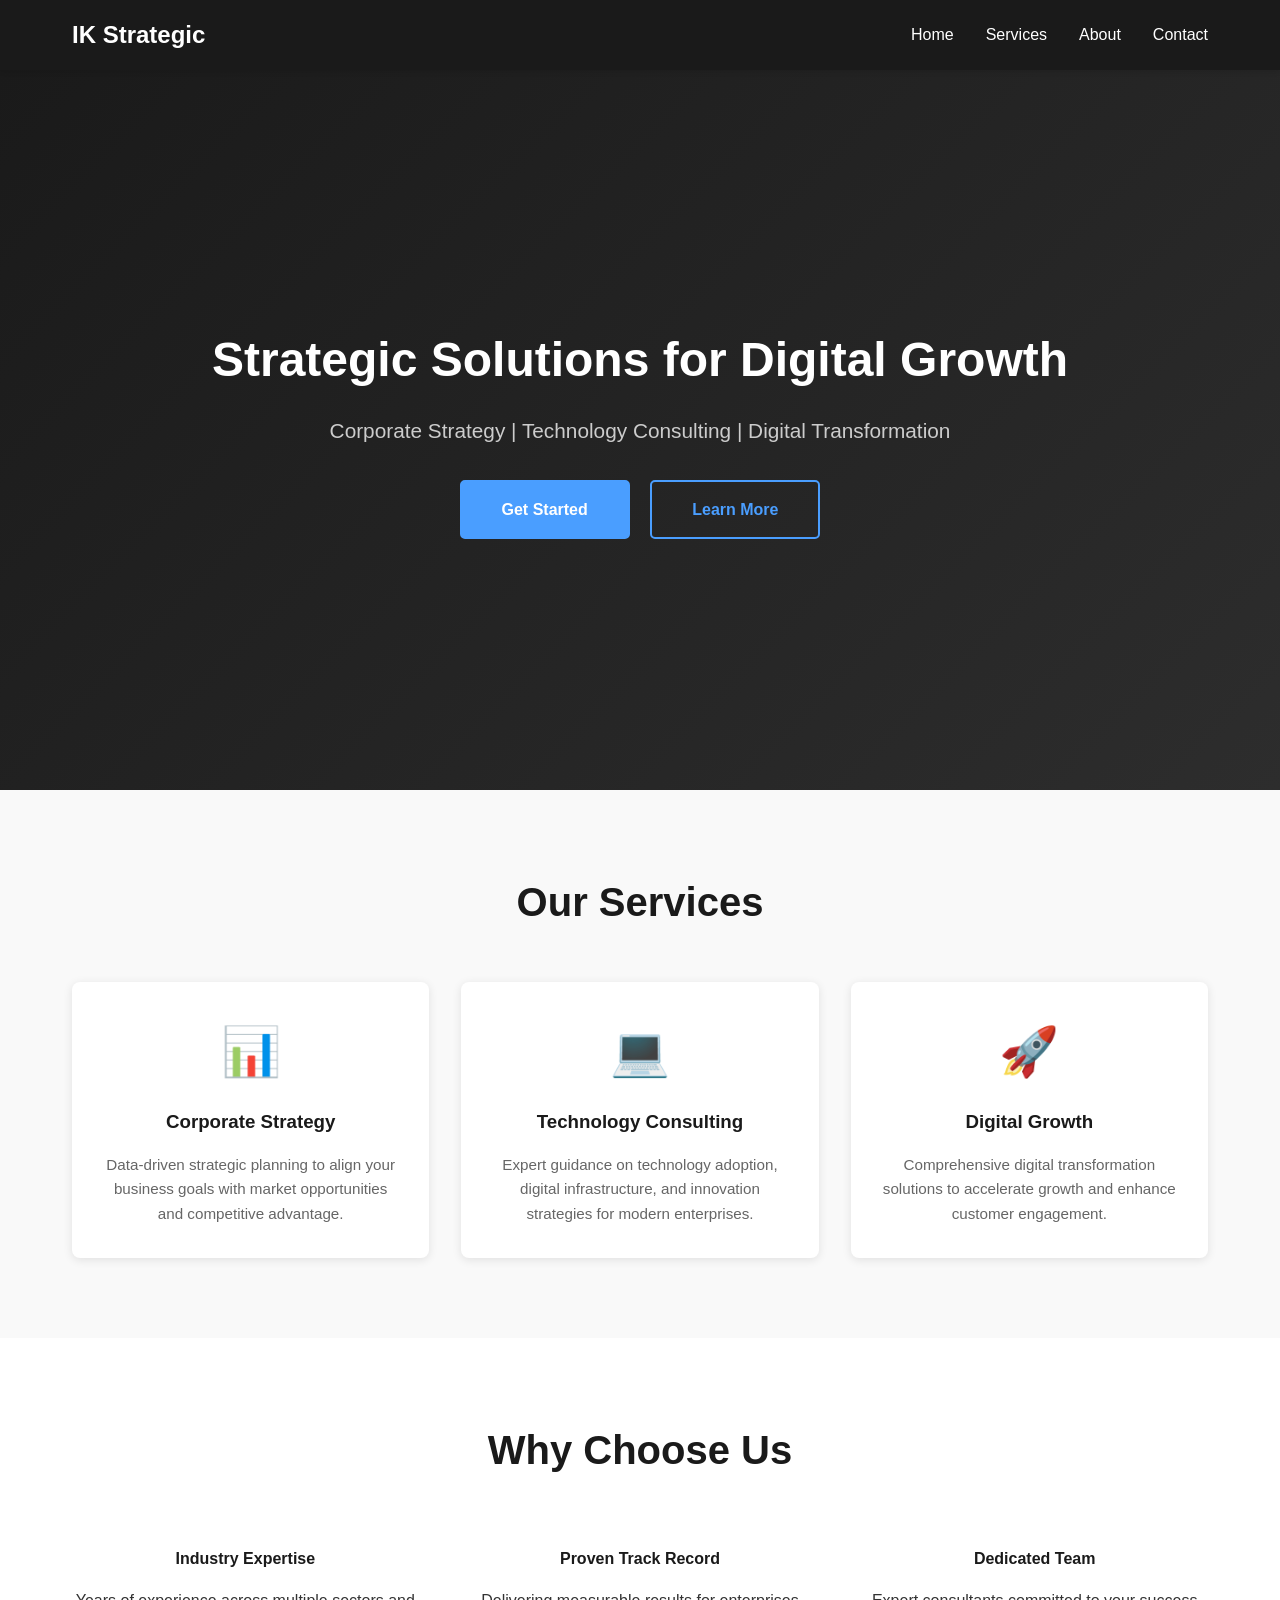
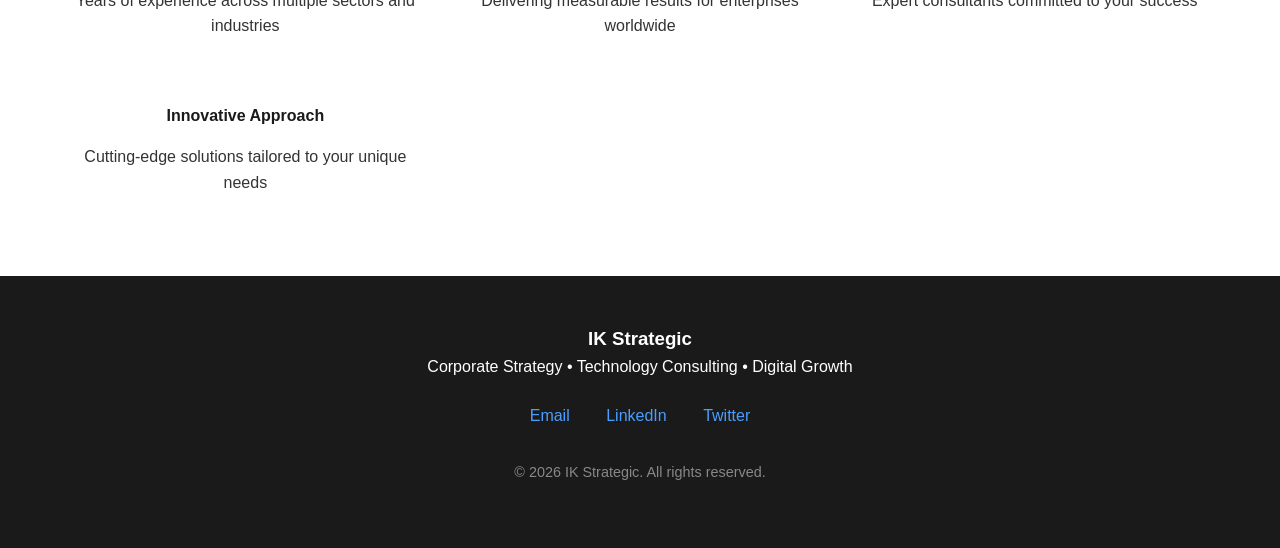
==== index.html @ a68d844c "Initial landing page" ====
<!DOCTYPE html>
<html lang="en">
<head>
    <meta charset="UTF-8">
    <meta name="viewport" content="width=device-width, initial-scale=1.0">
    <meta name="description" content="IK Strategic - Corporate Strategy, Technology Consulting & Digital Growth Solutions">
    <meta name="keywords" content="strategy, consulting, digital transformation, technology">
    <title>IK Strategic - Corporate Strategy & Consulting</title>
    <style>
        * {
            margin: 0;
            padding: 0;
            box-sizing: border-box;
        }
        
        body {
            font-family: 'Segoe UI', Tahoma, Geneva, Verdana, sans-serif;
            line-height: 1.6;
            color: #333;
        }
        
        /* Navigation */
        nav {
            background: #1a1a1a;
            padding: 1rem 2rem;
            position: sticky;
            top: 0;
            z-index: 100;
            box-shadow: 0 2px 5px rgba(0,0,0,0.1);
        }
        
        nav .container {
            max-width: 1200px;
            margin: 0 auto;
            display: flex;
            justify-content: space-between;
            align-items: center;
        }
        
        .logo {
            font-size: 1.5rem;
            font-weight: bold;
            color: #fff;
        }
        
        nav ul {
            list-style: none;
            display: flex;
            gap: 2rem;
        }
        
        nav a {
            color: #fff;
            text-decoration: none;
            transition: color 0.3s;
        }
        
        nav a:hover {
            color: #4a9eff;
        }
        
        /* Container */
        .container {
            max-width: 1200px;
            margin: 0 auto;
            padding: 0 2rem;
        }
        
        /* Hero Section */
        .hero {
            background: linear-gradient(135deg, #1a1a1a 0%, #2d2d2d 100%);
            color: #fff;
            padding: 100px 2rem;
            text-align: center;
            min-height: 80vh;
            display: flex;
            align-items: center;
            justify-content: center;
        }
        
        .hero .container {
            width: 100%;
        }
        
        .hero h1 {
            font-size: 3rem;
            margin-bottom: 1rem;
            animation: slideDown 0.8s ease-out;
        }
        
        .hero p {
            font-size: 1.3rem;
            margin-bottom: 2rem;
            color: #ccc;
        }
        
        .cta-button {
            display: inline-block;
            background: #4a9eff;
            color: white;
            padding: 15px 40px;
            text-decoration: none;
            border-radius: 5px;
            font-weight: bold;
            transition: all 0.3s;
            border: 2px solid #4a9eff;
        }
        
        .cta-button:hover {
            background: transparent;
            color: #4a9eff;
        }
        
        .cta-button.secondary {
            background: transparent;
            color: #4a9eff;
            margin-left: 1rem;
        }
        
        .cta-button.secondary:hover {
            background: #4a9eff;
            color: white;
        }
        
        /* Services Section */
        .services {
            padding: 80px 2rem;
            background: #f9f9f9;
        }
        
        .section-title {
            text-align: center;
            font-size: 2.5rem;
            margin-bottom: 3rem;
            color: #1a1a1a;
        }
        
        .services-grid {
            display: grid;
            grid-template-columns: repeat(auto-fit, minmax(300px, 1fr));
            gap: 2rem;
        }
        
        .service-card {
            background: white;
            padding: 2rem;
            border-radius: 8px;
            text-align: center;
            transition: all 0.3s;
            box-shadow: 0 2px 10px rgba(0,0,0,0.1);
        }
        
        .service-card:hover {
            transform: translateY(-5px);
            box-shadow: 0 5px 20px rgba(0,0,0,0.15);
        }
        
        .service-icon {
            font-size: 3rem;
            margin-bottom: 1rem;
        }
        
        .service-card h3 {
            margin-bottom: 1rem;
            color: #1a1a1a;
        }
        
        .service-card p {
            color: #666;
            font-size: 0.95rem;
        }
        
        /* Features Section */
        .features {
            padding: 80px 2rem;
        }
        
        .features-grid {
            display: grid;
            grid-template-columns: repeat(auto-fit, minmax(250px, 1fr));
            gap: 3rem;
        }
        
        .feature {
            text-align: center;
        }
        
        .feature h4 {
            margin: 1rem 0;
            color: #1a1a1a;
        }
        
        /* Footer */
        footer {
            background: #1a1a1a;
            color: #fff;
            padding: 3rem 2rem;
            text-align: center;
        }
        
        footer p {
            margin-bottom: 1rem;
        }
        
        .social-links {
            margin: 1.5rem 0;
        }
        
        .social-links a {
            color: #4a9eff;
            text-decoration: none;
            margin: 0 1rem;
            transition: color 0.3s;
        }
        
        .social-links a:hover {
            color: #fff;
        }
        
        /* Animations */
        @keyframes slideDown {
            from {
                opacity: 0;
                transform: translateY(-30px);
            }
            to {
                opacity: 1;
                transform: translateY(0);
            }
        }
        
        /* Responsive */
        @media (max-width: 768px) {
            nav ul {
                gap: 1rem;
                font-size: 0.9rem;
            }
            
            .hero h1 {
                font-size: 2rem;
            }
            
            .hero p {
                font-size: 1rem;
            }
            
            .cta-button {
                display: block;
                margin-bottom: 1rem;
            }
            
            .cta-button.secondary {
                margin-left: 0;
            }
            
            .section-title {
                font-size: 2rem;
            }
        }
    </style>
</head>
<body>
    <!-- Navigation -->
    <nav>
        <div class="container">
            <div class="logo">IK Strategic</div>
            <ul>
                <li><a href="#home">Home</a></li>
                <li><a href="#services">Services</a></li>
                <li><a href="#about">About</a></li>
                <li><a href="#contact">Contact</a></li>
            </ul>
        </div>
    </nav>
    
    <!-- Hero Section -->
    <section class="hero" id="home">
        <div class="container">
            <h1>Strategic Solutions for Digital Growth</h1>
            <p>Corporate Strategy | Technology Consulting | Digital Transformation</p>
            <a href="mailto:info@ikstrategic.com" class="cta-button">Get Started</a>
            <a href="#services" class="cta-button secondary">Learn More</a>
        </div>
    </section>
    
    <!-- Services Section -->
    <section class="services" id="services">
        <div class="container">
            <h2 class="section-title">Our Services</h2>
            <div class="services-grid">
                <div class="service-card">
                    <div class="service-icon">📊</div>
                    <h3>Corporate Strategy</h3>
                    <p>Data-driven strategic planning to align your business goals with market opportunities and competitive advantage.</p>
                </div>
                <div class="service-card">
                    <div class="service-icon">💻</div>
                    <h3>Technology Consulting</h3>
                    <p>Expert guidance on technology adoption, digital infrastructure, and innovation strategies for modern enterprises.</p>
                </div>
                <div class="service-card">
                    <div class="service-icon">🚀</div>
                    <h3>Digital Growth</h3>
                    <p>Comprehensive digital transformation solutions to accelerate growth and enhance customer engagement.</p>
                </div>
            </div>
        </div>
    </section>
    
    <!-- Features Section -->
    <section class="features" id="about">
        <div class="container">
            <h2 class="section-title">Why Choose Us</h2>
            <div class="features-grid">
                <div class="feature">
                    <h4>Industry Expertise</h4>
                    <p>Years of experience across multiple sectors and industries</p>
                </div>
                <div class="feature">
                    <h4>Proven Track Record</h4>
                    <p>Delivering measurable results for enterprises worldwide</p>
                </div>
                <div class="feature">
                    <h4>Dedicated Team</h4>
                    <p>Expert consultants committed to your success</p>
                </div>
                <div class="feature">
                    <h4>Innovative Approach</h4>
                    <p>Cutting-edge solutions tailored to your unique needs</p>
                </div>
            </div>
        </div>
    </section>
    
    <!-- Footer -->
    <footer id="contact">
        <div class="container">
            <h3>IK Strategic</h3>
            <p>Corporate Strategy • Technology Consulting • Digital Growth</p>
            <div class="social-links">
                <a href="mailto:info@ikstrategic.com">Email</a>
                <a href="https://linkedin.com" target="_blank">LinkedIn</a>
                <a href="https://twitter.com" target="_blank">Twitter</a>
            </div>
            <p style="margin-top: 2rem; font-size: 0.9rem; color: #888;">
                &copy; 2026 IK Strategic. All rights reserved.
            </p>
        </div>
    </footer>
</body>
</html>
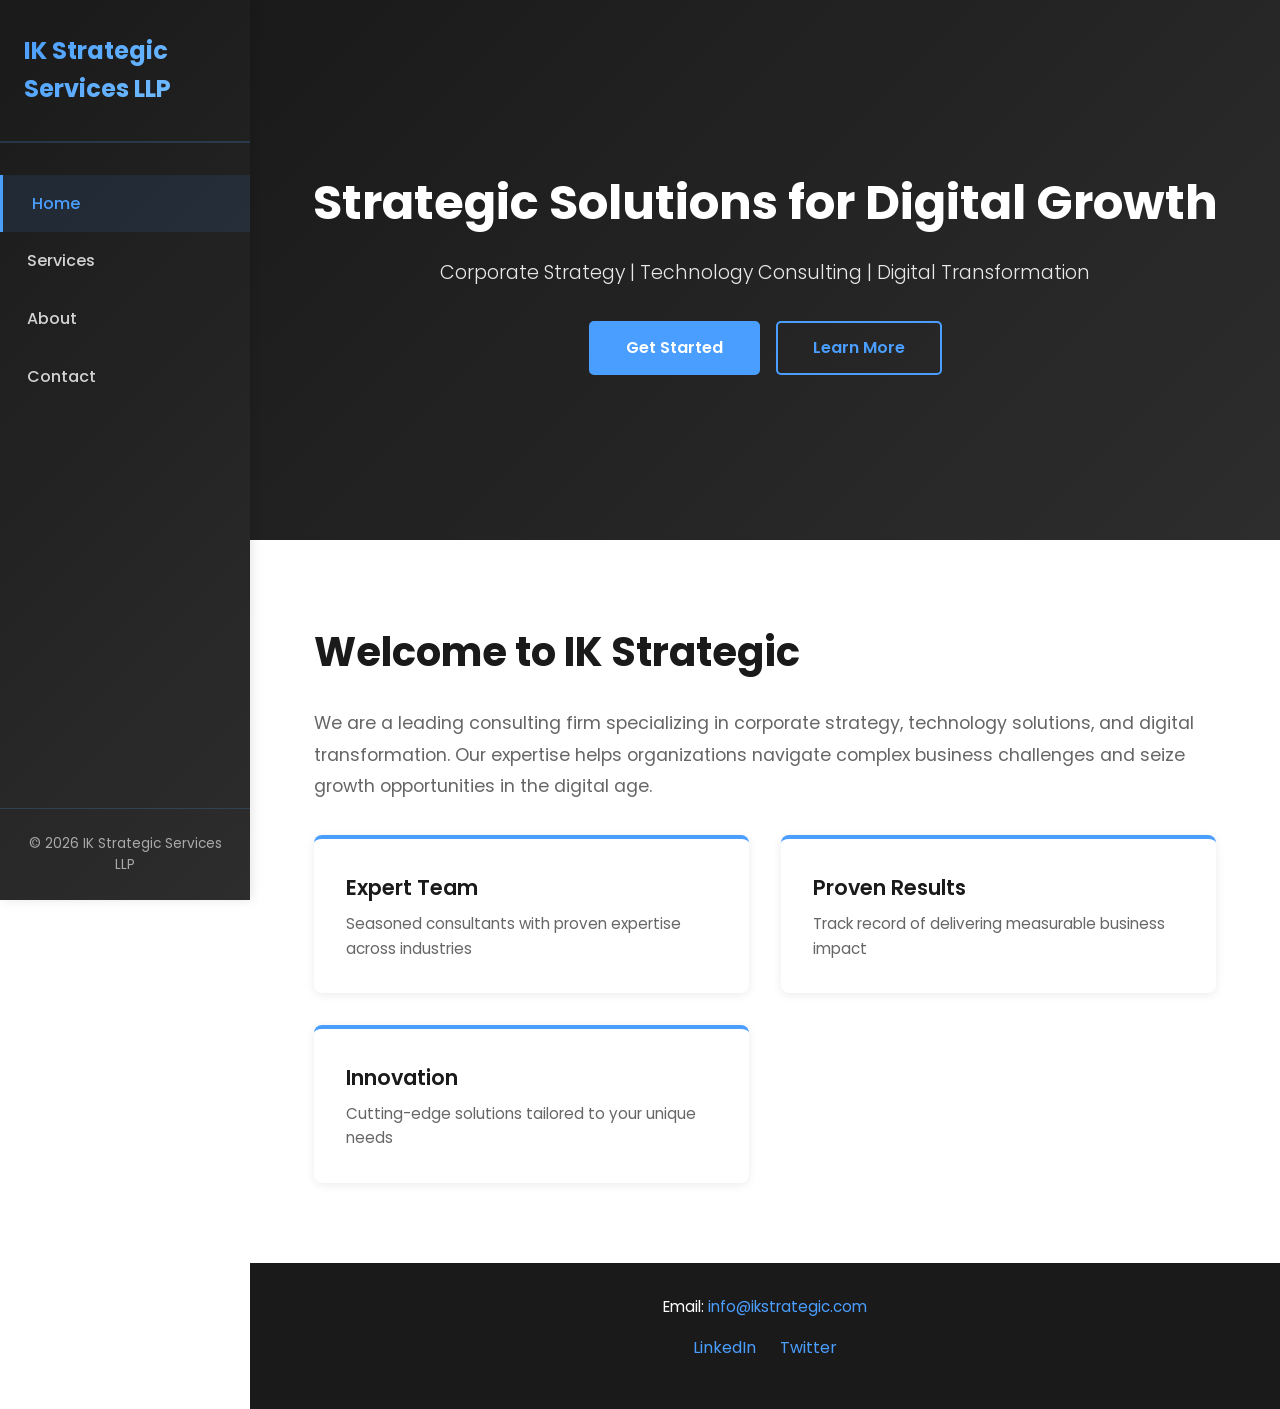
==== commit a75611f0: "Update company name to IK Strategic Services LLP and hide leadership team" ====
--- a/index.html
+++ b/index.html
@@ -5,347 +5,75 @@
     <meta name="viewport" content="width=device-width, initial-scale=1.0">
     <meta name="description" content="IK Strategic - Corporate Strategy, Technology Consulting & Digital Growth Solutions">
     <meta name="keywords" content="strategy, consulting, digital transformation, technology">
-    <title>IK Strategic - Corporate Strategy & Consulting</title>
-    <style>
-        * {
-            margin: 0;
-            padding: 0;
-            box-sizing: border-box;
-        }
-        
-        body {
-            font-family: 'Segoe UI', Tahoma, Geneva, Verdana, sans-serif;
-            line-height: 1.6;
-            color: #333;
-        }
-        
-        /* Navigation */
-        nav {
-            background: #1a1a1a;
-            padding: 1rem 2rem;
-            position: sticky;
-            top: 0;
-            z-index: 100;
-            box-shadow: 0 2px 5px rgba(0,0,0,0.1);
-        }
-        
-        nav .container {
-            max-width: 1200px;
-            margin: 0 auto;
-            display: flex;
-            justify-content: space-between;
-            align-items: center;
-        }
-        
-        .logo {
-            font-size: 1.5rem;
-            font-weight: bold;
-            color: #fff;
-        }
-        
-        nav ul {
-            list-style: none;
-            display: flex;
-            gap: 2rem;
-        }
-        
-        nav a {
-            color: #fff;
-            text-decoration: none;
-            transition: color 0.3s;
-        }
-        
-        nav a:hover {
-            color: #4a9eff;
-        }
-        
-        /* Container */
-        .container {
-            max-width: 1200px;
-            margin: 0 auto;
-            padding: 0 2rem;
-        }
-        
-        /* Hero Section */
-        .hero {
-            background: linear-gradient(135deg, #1a1a1a 0%, #2d2d2d 100%);
-            color: #fff;
-            padding: 100px 2rem;
-            text-align: center;
-            min-height: 80vh;
-            display: flex;
-            align-items: center;
-            justify-content: center;
-        }
-        
-        .hero .container {
-            width: 100%;
-        }
-        
-        .hero h1 {
-            font-size: 3rem;
-            margin-bottom: 1rem;
-            animation: slideDown 0.8s ease-out;
-        }
-        
-        .hero p {
-            font-size: 1.3rem;
-            margin-bottom: 2rem;
-            color: #ccc;
-        }
-        
-        .cta-button {
-            display: inline-block;
-            background: #4a9eff;
-            color: white;
-            padding: 15px 40px;
-            text-decoration: none;
-            border-radius: 5px;
-            font-weight: bold;
-            transition: all 0.3s;
-            border: 2px solid #4a9eff;
-        }
-        
-        .cta-button:hover {
-            background: transparent;
-            color: #4a9eff;
-        }
-        
-        .cta-button.secondary {
-            background: transparent;
-            color: #4a9eff;
-            margin-left: 1rem;
-        }
-        
-        .cta-button.secondary:hover {
-            background: #4a9eff;
-            color: white;
-        }
-        
-        /* Services Section */
-        .services {
-            padding: 80px 2rem;
-            background: #f9f9f9;
-        }
-        
-        .section-title {
-            text-align: center;
-            font-size: 2.5rem;
-            margin-bottom: 3rem;
-            color: #1a1a1a;
-        }
-        
-        .services-grid {
-            display: grid;
-            grid-template-columns: repeat(auto-fit, minmax(300px, 1fr));
-            gap: 2rem;
-        }
-        
-        .service-card {
-            background: white;
-            padding: 2rem;
-            border-radius: 8px;
-            text-align: center;
-            transition: all 0.3s;
-            box-shadow: 0 2px 10px rgba(0,0,0,0.1);
-        }
-        
-        .service-card:hover {
-            transform: translateY(-5px);
-            box-shadow: 0 5px 20px rgba(0,0,0,0.15);
-        }
-        
-        .service-icon {
-            font-size: 3rem;
-            margin-bottom: 1rem;
-        }
-        
-        .service-card h3 {
-            margin-bottom: 1rem;
-            color: #1a1a1a;
-        }
-        
-        .service-card p {
-            color: #666;
-            font-size: 0.95rem;
-        }
-        
-        /* Features Section */
-        .features {
-            padding: 80px 2rem;
-        }
-        
-        .features-grid {
-            display: grid;
-            grid-template-columns: repeat(auto-fit, minmax(250px, 1fr));
-            gap: 3rem;
-        }
-        
-        .feature {
-            text-align: center;
-        }
-        
-        .feature h4 {
-            margin: 1rem 0;
-            color: #1a1a1a;
-        }
-        
-        /* Footer */
-        footer {
-            background: #1a1a1a;
-            color: #fff;
-            padding: 3rem 2rem;
-            text-align: center;
-        }
-        
-        footer p {
-            margin-bottom: 1rem;
-        }
-        
-        .social-links {
-            margin: 1.5rem 0;
-        }
-        
-        .social-links a {
-            color: #4a9eff;
-            text-decoration: none;
-            margin: 0 1rem;
-            transition: color 0.3s;
-        }
-        
-        .social-links a:hover {
-            color: #fff;
-        }
-        
-        /* Animations */
-        @keyframes slideDown {
-            from {
-                opacity: 0;
-                transform: translateY(-30px);
-            }
-            to {
-                opacity: 1;
-                transform: translateY(0);
-            }
-        }
-        
-        /* Responsive */
-        @media (max-width: 768px) {
-            nav ul {
-                gap: 1rem;
-                font-size: 0.9rem;
-            }
-            
-            .hero h1 {
-                font-size: 2rem;
-            }
-            
-            .hero p {
-                font-size: 1rem;
-            }
-            
-            .cta-button {
-                display: block;
-                margin-bottom: 1rem;
-            }
-            
-            .cta-button.secondary {
-                margin-left: 0;
-            }
-            
-            .section-title {
-                font-size: 2rem;
-            }
-        }
-    </style>
+    <title>IK Strategic Services LLP - Home</title>
+    <link href="https://fonts.googleapis.com/css2?family=Poppins:wght@300;400;500;600;700&display=swap" rel="stylesheet">
+    <link rel="stylesheet" href="styles.css">
 </head>
 <body>
-    <!-- Navigation -->
-    <nav>
-        <div class="container">
-            <div class="logo">IK Strategic</div>
+    <!-- Sidebar Navigation -->
+    <aside class="sidebar">
+        <div class="sidebar-header">
+            <h2 class="logo">IK Strategic Services LLP</h2>
+        </div>
+        <nav class="sidebar-nav">
             <ul>
-                <li><a href="#home">Home</a></li>
-                <li><a href="#services">Services</a></li>
-                <li><a href="#about">About</a></li>
-                <li><a href="#contact">Contact</a></li>
+                <li><a href="index.html" class="active">Home</a></li>
+                <li><a href="services.html">Services</a></li>
+                <li><a href="about.html">About</a></li>
+                <li><a href="contact.html">Contact</a></li>
             </ul>
+        </nav>
+        <div class="sidebar-footer">
+            <p>&copy; 2026 IK Strategic Services LLP</p>
         </div>
-    </nav>
-    
-    <!-- Hero Section -->
-    <section class="hero" id="home">
-        <div class="container">
-            <h1>Strategic Solutions for Digital Growth</h1>
-            <p>Corporate Strategy | Technology Consulting | Digital Transformation</p>
-            <a href="mailto:info@ikstrategic.com" class="cta-button">Get Started</a>
-            <a href="#services" class="cta-button secondary">Learn More</a>
-        </div>
-    </section>
-    
-    <!-- Services Section -->
-    <section class="services" id="services">
-        <div class="container">
-            <h2 class="section-title">Our Services</h2>
-            <div class="services-grid">
-                <div class="service-card">
-                    <div class="service-icon">📊</div>
-                    <h3>Corporate Strategy</h3>
-                    <p>Data-driven strategic planning to align your business goals with market opportunities and competitive advantage.</p>
-                </div>
-                <div class="service-card">
-                    <div class="service-icon">💻</div>
-                    <h3>Technology Consulting</h3>
-                    <p>Expert guidance on technology adoption, digital infrastructure, and innovation strategies for modern enterprises.</p>
-                </div>
-                <div class="service-card">
-                    <div class="service-icon">🚀</div>
-                    <h3>Digital Growth</h3>
-                    <p>Comprehensive digital transformation solutions to accelerate growth and enhance customer engagement.</p>
+    </aside>
+
+    <!-- Main Content -->
+    <main class="main-content">
+        <!-- Hero Section -->
+        <section class="hero">
+            <div class="hero-content">
+                <h1>Strategic Solutions for Digital Growth</h1>
+                <p>Corporate Strategy | Technology Consulting | Digital Transformation</p>
+                <div class="cta-buttons">
+                    <a href="contact.html" class="cta-button">Get Started</a>
+                    <a href="services.html" class="cta-button secondary">Learn More</a>
                 </div>
             </div>
-        </div>
-    </section>
-    
-    <!-- Features Section -->
-    <section class="features" id="about">
-        <div class="container">
-            <h2 class="section-title">Why Choose Us</h2>
-            <div class="features-grid">
-                <div class="feature">
-                    <h4>Industry Expertise</h4>
-                    <p>Years of experience across multiple sectors and industries</p>
-                </div>
-                <div class="feature">
-                    <h4>Proven Track Record</h4>
-                    <p>Delivering measurable results for enterprises worldwide</p>
-                </div>
-                <div class="feature">
-                    <h4>Dedicated Team</h4>
-                    <p>Expert consultants committed to your success</p>
-                </div>
-                <div class="feature">
-                    <h4>Innovative Approach</h4>
-                    <p>Cutting-edge solutions tailored to your unique needs</p>
+        </section>
+
+        <!-- Welcome Section -->
+        <section class="welcome">
+            <div class="container">
+                <h2>Welcome to IK Strategic</h2>
+                <p>We are a leading consulting firm specializing in corporate strategy, technology solutions, and digital transformation. Our expertise helps organizations navigate complex business challenges and seize growth opportunities in the digital age.</p>
+                <div class="highlight-cards">
+                    <div class="card">
+                        <h3>Expert Team</h3>
+                        <p>Seasoned consultants with proven expertise across industries</p>
+                    </div>
+                    <div class="card">
+                        <h3>Proven Results</h3>
+                        <p>Track record of delivering measurable business impact</p>
+                    </div>
+                    <div class="card">
+                        <h3>Innovation</h3>
+                        <p>Cutting-edge solutions tailored to your unique needs</p>
+                    </div>
                 </div>
             </div>
-        </div>
-    </section>
-    
-    <!-- Footer -->
-    <footer id="contact">
-        <div class="container">
-            <h3>IK Strategic</h3>
-            <p>Corporate Strategy • Technology Consulting • Digital Growth</p>
-            <div class="social-links">
-                <a href="mailto:info@ikstrategic.com">Email</a>
-                <a href="https://linkedin.com" target="_blank">LinkedIn</a>
-                <a href="https://twitter.com" target="_blank">Twitter</a>
+        </section>
+
+        <!-- Footer -->
+        <footer>
+            <div class="footer-content">
+                <p>Email: <a href="mailto:info@ikstrategic.com">info@ikstrategic.com</a></p>
+                <div class="social-links">
+                    <a href="https://linkedin.com" target="_blank">LinkedIn</a>
+                    <a href="https://twitter.com" target="_blank">Twitter</a>
+                </div>
             </div>
-            <p style="margin-top: 2rem; font-size: 0.9rem; color: #888;">
-                &copy; 2026 IK Strategic. All rights reserved.
-            </p>
-        </div>
-    </footer>
+        </footer>
+    </main>
 </body>
 </html>
--- a/styles.css
+++ b/styles.css
@@ -0,0 +1,581 @@
+* {
+    margin: 0;
+    padding: 0;
+    box-sizing: border-box;
+}
+
+:root {
+    --primary-color: #4a9eff;
+    --dark-color: #1a1a1a;
+    --secondary-dark: #2d2d2d;
+    --light-bg: #f9f9f9;
+    --text-color: #333;
+    --text-light: #666;
+}
+
+body {
+    font-family: 'Poppins', sans-serif;
+    line-height: 1.6;
+    color: var(--text-color);
+    display: flex;
+    min-height: 100vh;
+}
+
+/* Sidebar Navigation */
+.sidebar {
+    width: 250px;
+    background: linear-gradient(135deg, var(--dark-color) 0%, var(--secondary-dark) 100%);
+    color: white;
+    position: fixed;
+    height: 100vh;
+    left: 0;
+    top: 0;
+    overflow-y: auto;
+    box-shadow: 2px 0 10px rgba(0, 0, 0, 0.1);
+    z-index: 1000;
+}
+
+.sidebar-header {
+    padding: 2rem 1.5rem;
+    border-bottom: 2px solid rgba(74, 158, 255, 0.2);
+}
+
+.logo {
+    font-size: 1.5rem;
+    font-weight: 700;
+    background: linear-gradient(135deg, var(--primary-color), #7bc3ff);
+    -webkit-background-clip: text;
+    -webkit-text-fill-color: transparent;
+    background-clip: text;
+    margin: 0;
+}
+
+.sidebar-nav {
+    padding: 2rem 0;
+}
+
+.sidebar-nav ul {
+    list-style: none;
+}
+
+.sidebar-nav li {
+    margin: 0;
+}
+
+.sidebar-nav a {
+    display: block;
+    padding: 1rem 1.5rem;
+    color: rgba(255, 255, 255, 0.8);
+    text-decoration: none;
+    transition: all 0.3s ease;
+    border-left: 3px solid transparent;
+    font-weight: 500;
+}
+
+.sidebar-nav a:hover,
+.sidebar-nav a.active {
+    background: rgba(74, 158, 255, 0.1);
+    color: var(--primary-color);
+    border-left-color: var(--primary-color);
+    padding-left: 1.8rem;
+}
+
+.sidebar-footer {
+    position: absolute;
+    bottom: 0;
+    width: 100%;
+    padding: 1.5rem;
+    border-top: 1px solid rgba(74, 158, 255, 0.2);
+    font-size: 0.85rem;
+    color: rgba(255, 255, 255, 0.6);
+    text-align: center;
+}
+
+/* Main Content */
+.main-content {
+    margin-left: 250px;
+    width: calc(100% - 250px);
+    min-height: 100vh;
+    display: flex;
+    flex-direction: column;
+}
+
+.container {
+    max-width: 1100px;
+    margin: 0 auto;
+    padding: 0 2rem;
+    width: 100%;
+}
+
+/* Hero Section */
+.hero {
+    background: linear-gradient(135deg, var(--dark-color) 0%, var(--secondary-dark) 100%);
+    color: white;
+    padding: 80px 2rem;
+    text-align: center;
+    min-height: 60vh;
+    display: flex;
+    align-items: center;
+    justify-content: center;
+}
+
+.hero-content {
+    animation: slideDown 0.8s ease-out;
+}
+
+.hero h1 {
+    font-size: 3rem;
+    margin-bottom: 1rem;
+    font-weight: 700;
+}
+
+.hero p {
+    font-size: 1.2rem;
+    margin-bottom: 2rem;
+    color: rgba(255, 255, 255, 0.9);
+    font-weight: 300;
+}
+
+.cta-buttons {
+    display: flex;
+    gap: 1rem;
+    justify-content: center;
+    flex-wrap: wrap;
+}
+
+.cta-button {
+    display: inline-block;
+    background: var(--primary-color);
+    color: white;
+    padding: 12px 35px;
+    text-decoration: none;
+    border-radius: 5px;
+    font-weight: 600;
+    transition: all 0.3s ease;
+    border: 2px solid var(--primary-color);
+    cursor: pointer;
+    font-family: 'Poppins', sans-serif;
+}
+
+.cta-button:hover {
+    background: transparent;
+    color: var(--primary-color);
+    transform: translateY(-2px);
+}
+
+.cta-button.secondary {
+    background: transparent;
+    color: var(--primary-color);
+}
+
+.cta-button.secondary:hover {
+    background: var(--primary-color);
+    color: white;
+}
+
+/* Sections */
+.welcome,
+.services,
+.about,
+.team {
+    padding: 80px 2rem;
+    flex-grow: 1;
+}
+
+.welcome {
+    background: white;
+}
+
+.services {
+    background: var(--light-bg);
+}
+
+.about {
+    background: white;
+}
+
+.team {
+    background: var(--light-bg);
+}
+
+section h2 {
+    font-size: 2.5rem;
+    margin-bottom: 1.5rem;
+    color: var(--dark-color);
+    font-weight: 700;
+}
+
+section > .container > p {
+    font-size: 1.1rem;
+    color: var(--text-light);
+    margin-bottom: 2rem;
+    line-height: 1.8;
+}
+
+/* Highlight Cards */
+.highlight-cards {
+    display: grid;
+    grid-template-columns: repeat(auto-fit, minmax(280px, 1fr));
+    gap: 2rem;
+    margin-top: 2rem;
+}
+
+.card {
+    background: white;
+    padding: 2rem;
+    border-radius: 8px;
+    box-shadow: 0 2px 10px rgba(0, 0, 0, 0.08);
+    transition: all 0.3s ease;
+    border-top: 4px solid var(--primary-color);
+}
+
+.card:hover {
+    transform: translateY(-5px);
+    box-shadow: 0 5px 20px rgba(0, 0, 0, 0.15);
+}
+
+.card h3 {
+    font-size: 1.3rem;
+    margin-bottom: 0.5rem;
+    color: var(--dark-color);
+    font-weight: 600;
+}
+
+.card p {
+    color: var(--text-light);
+    font-size: 0.95rem;
+}
+
+/* Services Grid */
+.services-grid {
+    display: grid;
+    grid-template-columns: repeat(auto-fit, minmax(300px, 1fr));
+    gap: 2rem;
+}
+
+.service-card {
+    background: white;
+    padding: 2rem;
+    border-radius: 8px;
+    text-align: center;
+    transition: all 0.3s ease;
+    box-shadow: 0 2px 10px rgba(0, 0, 0, 0.08);
+}
+
+.service-card:hover {
+    transform: translateY(-8px);
+    box-shadow: 0 8px 25px rgba(0, 0, 0, 0.15);
+}
+
+.service-icon {
+    font-size: 3rem;
+    margin-bottom: 1rem;
+}
+
+.service-card h3 {
+    font-size: 1.3rem;
+    margin-bottom: 1rem;
+    color: var(--dark-color);
+    font-weight: 600;
+}
+
+.service-card p {
+    color: var(--text-light);
+    font-size: 0.95rem;
+}
+
+/* About Page Content */
+.about-intro {
+    display: grid;
+    grid-template-columns: 1fr 1fr;
+    gap: 3rem;
+    align-items: center;
+    margin-bottom: 3rem;
+}
+
+.about-intro h3 {
+    font-size: 1.8rem;
+    margin-bottom: 1rem;
+    color: var(--dark-color);
+    font-weight: 600;
+}
+
+.about-intro p {
+    color: var(--text-light);
+    margin-bottom: 1rem;
+}
+
+.about-list {
+    list-style: none;
+}
+
+.about-list li {
+    padding: 0.8rem 0;
+    color: var(--text-light);
+    padding-left: 2rem;
+    position: relative;
+}
+
+.about-list li:before {
+    content: "✓";
+    position: absolute;
+    left: 0;
+    color: var(--primary-color);
+    font-weight: bold;
+}
+
+.team-grid {
+    display: grid;
+    grid-template-columns: repeat(auto-fit, minmax(280px, 1fr));
+    gap: 2rem;
+}
+
+.team-member {
+    background: white;
+    border-radius: 8px;
+    overflow: hidden;
+    text-align: center;
+    box-shadow: 0 2px 10px rgba(0, 0, 0, 0.08);
+    transition: all 0.3s ease;
+}
+
+.team-member:hover {
+    transform: translateY(-5px);
+    box-shadow: 0 5px 20px rgba(0, 0, 0, 0.15);
+}
+
+.team-member-avatar {
+    width: 100%;
+    height: 200px;
+    background: linear-gradient(135deg, var(--primary-color), #7bc3ff);
+    display: flex;
+    align-items: center;
+    justify-content: center;
+    font-size: 4rem;
+}
+
+.team-member-info {
+    padding: 1.5rem;
+}
+
+.team-member h4 {
+    font-size: 1.2rem;
+    margin-bottom: 0.5rem;
+    color: var(--dark-color);
+    font-weight: 600;
+}
+
+.team-member .role {
+    color: var(--primary-color);
+    font-size: 0.9rem;
+    margin-bottom: 0.5rem;
+    font-weight: 500;
+}
+
+.team-member p {
+    color: var(--text-light);
+    font-size: 0.9rem;
+}
+
+/* Contact Form */
+.contact-form {
+    max-width: 600px;
+    margin: 0 auto;
+    background: var(--light-bg);
+    padding: 2rem;
+    border-radius: 8px;
+}
+
+.form-group {
+    margin-bottom: 1.5rem;
+}
+
+.form-group label {
+    display: block;
+    margin-bottom: 0.5rem;
+    color: var(--dark-color);
+    font-weight: 500;
+}
+
+.form-group input,
+.form-group textarea {
+    width: 100%;
+    padding: 0.8rem;
+    border: 1px solid #ddd;
+    border-radius: 5px;
+    font-family: 'Poppins', sans-serif;
+    font-size: 0.95rem;
+    transition: border-color 0.3s ease;
+}
+
+.form-group input:focus,
+.form-group textarea:focus {
+    outline: none;
+    border-color: var(--primary-color);
+    box-shadow: 0 0 0 3px rgba(74, 158, 255, 0.1);
+}
+
+.form-group textarea {
+    resize: vertical;
+    min-height: 150px;
+}
+
+.form-group button {
+    background: var(--primary-color);
+    color: white;
+    padding: 12px 30px;
+    border: none;
+    border-radius: 5px;
+    font-weight: 600;
+    cursor: pointer;
+    font-family: 'Poppins', sans-serif;
+    transition: all 0.3s ease;
+    width: 100%;
+    font-size: 1rem;
+}
+
+.form-group button:hover {
+    background: var(--dark-color);
+    transform: translateY(-2px);
+}
+
+/* Footer */
+footer {
+    background: var(--dark-color);
+    color: white;
+    padding: 2rem;
+    text-align: center;
+    margin-top: auto;
+}
+
+.footer-content p {
+    margin-bottom: 1rem;
+    font-size: 0.95rem;
+}
+
+.footer-content a {
+    color: var(--primary-color);
+    text-decoration: none;
+    transition: color 0.3s ease;
+}
+
+.footer-content a:hover {
+    color: white;
+}
+
+.social-links {
+    margin: 1rem 0;
+    display: flex;
+    gap: 1.5rem;
+    justify-content: center;
+}
+
+.social-links a {
+    transition: all 0.3s ease;
+}
+
+.social-links a:hover {
+    transform: scale(1.1);
+}
+
+/* Animations */
+@keyframes slideDown {
+    from {
+        opacity: 0;
+        transform: translateY(-30px);
+    }
+    to {
+        opacity: 1;
+        transform: translateY(0);
+    }
+}
+
+@keyframes fadeIn {
+    from {
+        opacity: 0;
+    }
+    to {
+        opacity: 1;
+    }
+}
+
+/* Responsive Design */
+@media (max-width: 768px) {
+    .sidebar {
+        width: 200px;
+    }
+
+    .main-content {
+        margin-left: 200px;
+        width: calc(100% - 200px);
+    }
+
+    .hero h1 {
+        font-size: 2rem;
+    }
+
+    .hero p {
+        font-size: 1rem;
+    }
+
+    .cta-buttons {
+        flex-direction: column;
+    }
+
+    .cta-button {
+        width: 100%;
+    }
+
+    section h2 {
+        font-size: 2rem;
+    }
+
+    .about-intro {
+        grid-template-columns: 1fr;
+    }
+
+    .sidebar-nav a {
+        font-size: 0.9rem;
+        padding: 0.8rem 1.2rem;
+    }
+}
+
+@media (max-width: 600px) {
+    .sidebar {
+        width: 180px;
+    }
+
+    .main-content {
+        margin-left: 180px;
+        width: calc(100% - 180px);
+    }
+
+    .hero {
+        padding: 50px 1rem;
+    }
+
+    .hero h1 {
+        font-size: 1.5rem;
+    }
+
+    section {
+        padding: 50px 1rem;
+    }
+
+    section h2 {
+        font-size: 1.5rem;
+    }
+
+    .logo {
+        font-size: 1.2rem;
+    }
+
+    .sidebar-header {
+        padding: 1.5rem 1rem;
+    }
+
+    .sidebar-footer {
+        font-size: 0.75rem;
+        padding: 1rem;
+    }
+}
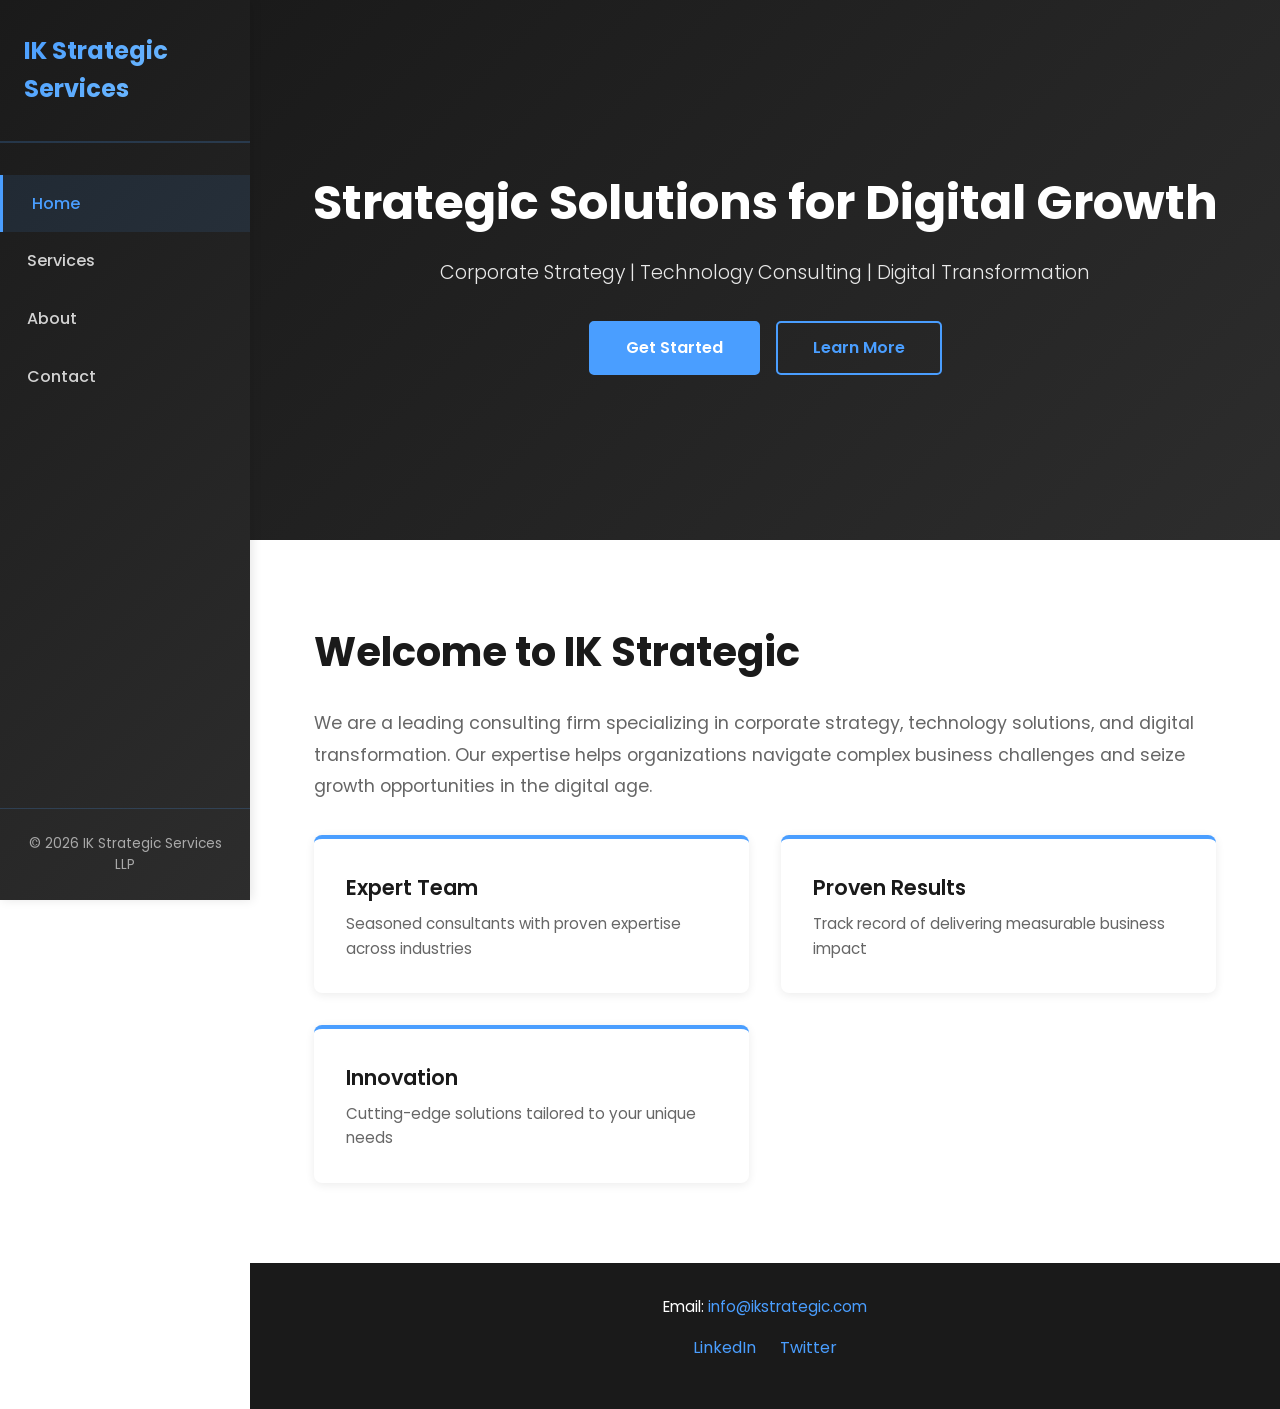
==== commit 2fa3049d: "Hide send message form section" ====
--- a/index.html
+++ b/index.html
@@ -13,7 +13,7 @@
     <!-- Sidebar Navigation -->
     <aside class="sidebar">
         <div class="sidebar-header">
-            <h2 class="logo">IK Strategic Services LLP</h2>
+            <h2 class="logo">IK Strategic Services</h2>
         </div>
         <nav class="sidebar-nav">
             <ul>
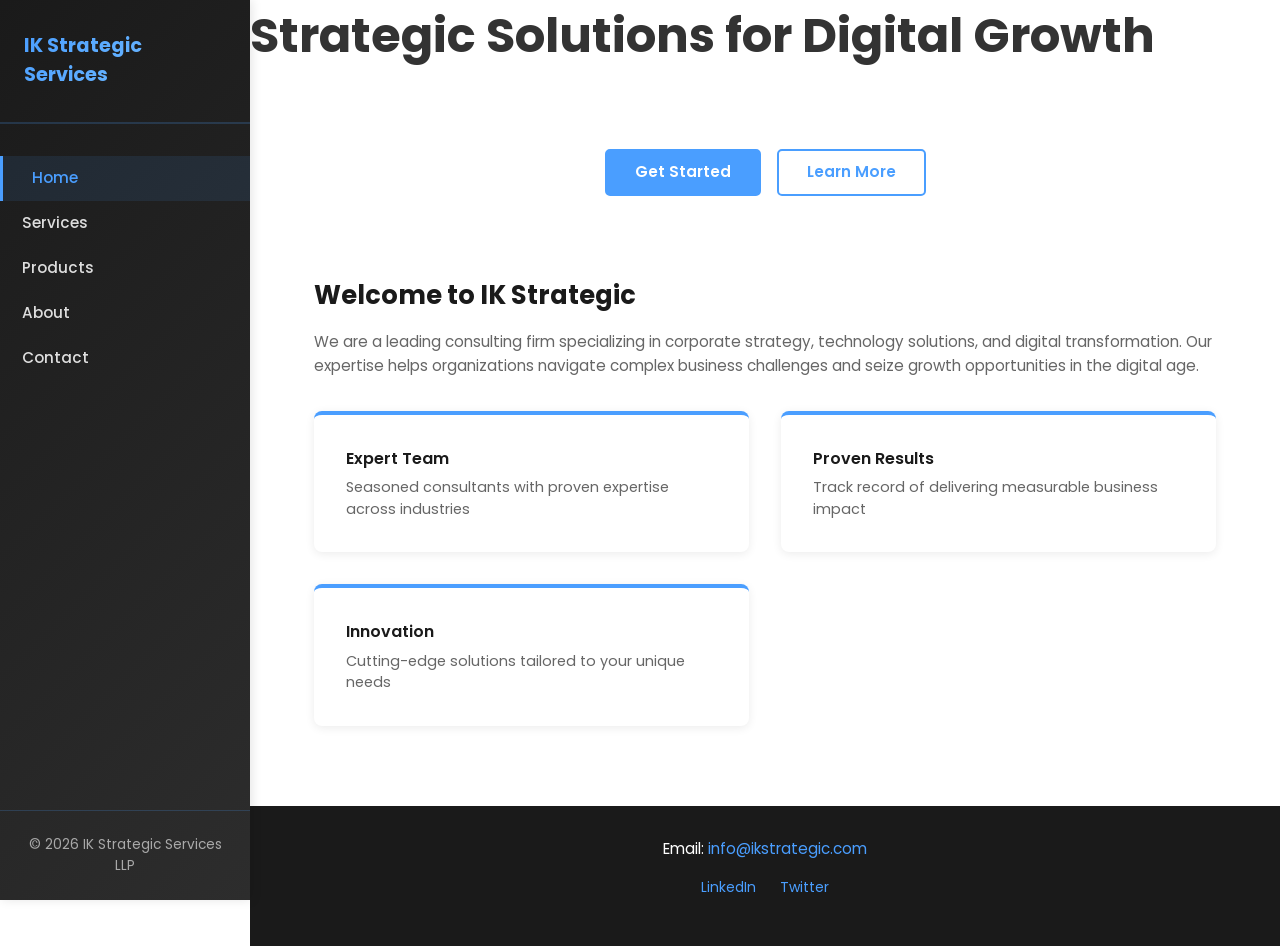
==== commit 042109b0: "Reduce font sizes for lightweight design, add comprehensive SEO meta tags and sitemap/robots.txt" ====
--- a/index.html
+++ b/index.html
@@ -3,11 +3,22 @@
 <head>
     <meta charset="UTF-8">
     <meta name="viewport" content="width=device-width, initial-scale=1.0">
-    <meta name="description" content="IK Strategic - Corporate Strategy, Technology Consulting & Digital Growth Solutions">
-    <meta name="keywords" content="strategy, consulting, digital transformation, technology">
+    <meta name="description" content="IK Strategic Services LLP - Corporate Strategy, Technology Consulting & Digital Growth Solutions for enterprises.">
+    <meta name="keywords" content="corporate strategy, consulting, digital transformation, technology consulting">
+    <meta name="robots" content="index, follow">
+    <meta property="og:title" content="IK Strategic Services LLP - Strategic Solutions">
+    <meta property="og:description" content="Corporate Strategy, Technology Consulting & Digital Growth.">
+    <meta property="og:type" content="website">
+    <meta property="og:url" content="https://ikstrategic.com/">
+    <meta name="twitter:card" content="summary_large_image">
+    <meta name="twitter:title" content="IK Strategic Services LLP">
+    <link rel="canonical" href="https://ikstrategic.com/">
     <title>IK Strategic Services LLP - Home</title>
     <link href="https://fonts.googleapis.com/css2?family=Poppins:wght@300;400;500;600;700&display=swap" rel="stylesheet">
     <link rel="stylesheet" href="styles.css">
+    <script type="application/ld+json">
+    {"@context":"https://schema.org","@type":"Organization","name":"IK Strategic Services LLP","url":"https://ikstrategic.com","email":"info@ikstrategic.com"}
+    </script>
 </head>
 <body>
     <!-- Sidebar Navigation -->
@@ -19,6 +30,7 @@
             <ul>
                 <li><a href="index.html" class="active">Home</a></li>
                 <li><a href="services.html">Services</a></li>
+                <li><a href="products.html">Products</a></li>
                 <li><a href="about.html">About</a></li>
                 <li><a href="contact.html">Contact</a></li>
             </ul>
--- a/styles.css
+++ b/styles.css
@@ -15,7 +15,8 @@
 
 body {
     font-family: 'Poppins', sans-serif;
-    line-height: 1.6;
+    font-size: 14px;
+    line-height: 1.5;
     color: var(--text-color);
     display: flex;
     min-height: 100vh;
@@ -41,7 +42,7 @@
 }
 
 .logo {
-    font-size: 1.5rem;
+    font-size: 1.2rem;
     font-weight: 700;
     background: linear-gradient(135deg, var(--primary-color), #7bc3ff);
     -webkit-background-clip: text;
@@ -64,12 +65,13 @@
 
 .sidebar-nav a {
     display: block;
-    padding: 1rem 1.5rem;
-    color: rgba(255, 255, 255, 0.8);
+    padding: 0.7rem 1.2rem;
+    color: rgba(255, 255, 255, 0.85);
     text-decoration: none;
-    transition: all 0.3s ease;
+    transition: all 0.2s ease;
     border-left: 3px solid transparent;
     font-weight: 500;
+    font-size: 0.95rem;
 }
 
 .sidebar-nav a:hover,
@@ -108,17 +110,17 @@
 }
 
 /* Hero Section */
-.hero {
-    background: linear-gradient(135deg, var(--dark-color) 0%, var(--secondary-dark) 100%);
-    color: white;
-    padding: 80px 2rem;
-    text-align: center;
-    min-height: 60vh;
-    display: flex;
-    align-items: center;
-    justify-content: center;
-}
-
+.hero h1 {
+    font-size: 2rem;
+    margin-bottom: 0.8rem;
+    font-weight: 700;
+}
+.hero p {
+    font-size: 0.95rem;
+    margin-bottom: 1.25rem;
+    color: rgba(255, 255, 255, 0.9);
+    font-weight: 300;
+}
 .hero-content {
     animation: slideDown 0.8s ease-out;
 }
@@ -147,14 +149,15 @@
     display: inline-block;
     background: var(--primary-color);
     color: white;
-    padding: 12px 35px;
+    padding: 10px 28px;
     text-decoration: none;
     border-radius: 5px;
     font-weight: 600;
-    transition: all 0.3s ease;
+    transition: all 0.2s ease;
     border: 2px solid var(--primary-color);
     cursor: pointer;
     font-family: 'Poppins', sans-serif;
+    font-size: 0.95rem;
 }
 
 .cta-button:hover {
@@ -199,17 +202,17 @@
 }
 
 section h2 {
-    font-size: 2.5rem;
-    margin-bottom: 1.5rem;
+    font-size: 1.6rem;
+    margin-bottom: 1rem;
     color: var(--dark-color);
     font-weight: 700;
 }
 
 section > .container > p {
-    font-size: 1.1rem;
+    font-size: 0.95rem;
     color: var(--text-light);
-    margin-bottom: 2rem;
-    line-height: 1.8;
+    margin-bottom: 1.5rem;
+    line-height: 1.6;
 }
 
 /* Highlight Cards */
@@ -235,15 +238,15 @@
 }
 
 .card h3 {
-    font-size: 1.3rem;
-    margin-bottom: 0.5rem;
+    font-size: 1rem;
+    margin-bottom: 0.4rem;
     color: var(--dark-color);
     font-weight: 600;
 }
 
 .card p {
     color: var(--text-light);
-    font-size: 0.95rem;
+    font-size: 0.9rem;
 }
 
 /* Services Grid */
@@ -273,15 +276,15 @@
 }
 
 .service-card h3 {
-    font-size: 1.3rem;
-    margin-bottom: 1rem;
+    font-size: 1rem;
+    margin-bottom: 0.75rem;
     color: var(--dark-color);
     font-weight: 600;
 }
 
 .service-card p {
     color: var(--text-light);
-    font-size: 0.95rem;
+    font-size: 0.9rem;
 }
 
 /* About Page Content */
@@ -294,8 +297,8 @@
 }
 
 .about-intro h3 {
-    font-size: 1.8rem;
-    margin-bottom: 1rem;
+    font-size: 1.2rem;
+    margin-bottom: 0.75rem;
     color: var(--dark-color);
     font-weight: 600;
 }
@@ -359,8 +362,8 @@
 }
 
 .team-member h4 {
-    font-size: 1.2rem;
-    margin-bottom: 0.5rem;
+    font-size: 1rem;
+    margin-bottom: 0.4rem;
     color: var(--dark-color);
     font-weight: 600;
 }
@@ -400,12 +403,12 @@
 .form-group input,
 .form-group textarea {
     width: 100%;
-    padding: 0.8rem;
+    padding: 0.65rem;
     border: 1px solid #ddd;
     border-radius: 5px;
     font-family: 'Poppins', sans-serif;
-    font-size: 0.95rem;
-    transition: border-color 0.3s ease;
+    font-size: 0.92rem;
+    transition: border-color 0.2s ease;
 }
 
 .form-group input:focus,
@@ -423,15 +426,15 @@
 .form-group button {
     background: var(--primary-color);
     color: white;
-    padding: 12px 30px;
+    padding: 10px 24px;
     border: none;
     border-radius: 5px;
     font-weight: 600;
     cursor: pointer;
     font-family: 'Poppins', sans-serif;
-    transition: all 0.3s ease;
+    transition: all 0.2s ease;
     width: 100%;
-    font-size: 1rem;
+    font-size: 0.95rem;
 }
 
 .form-group button:hover {
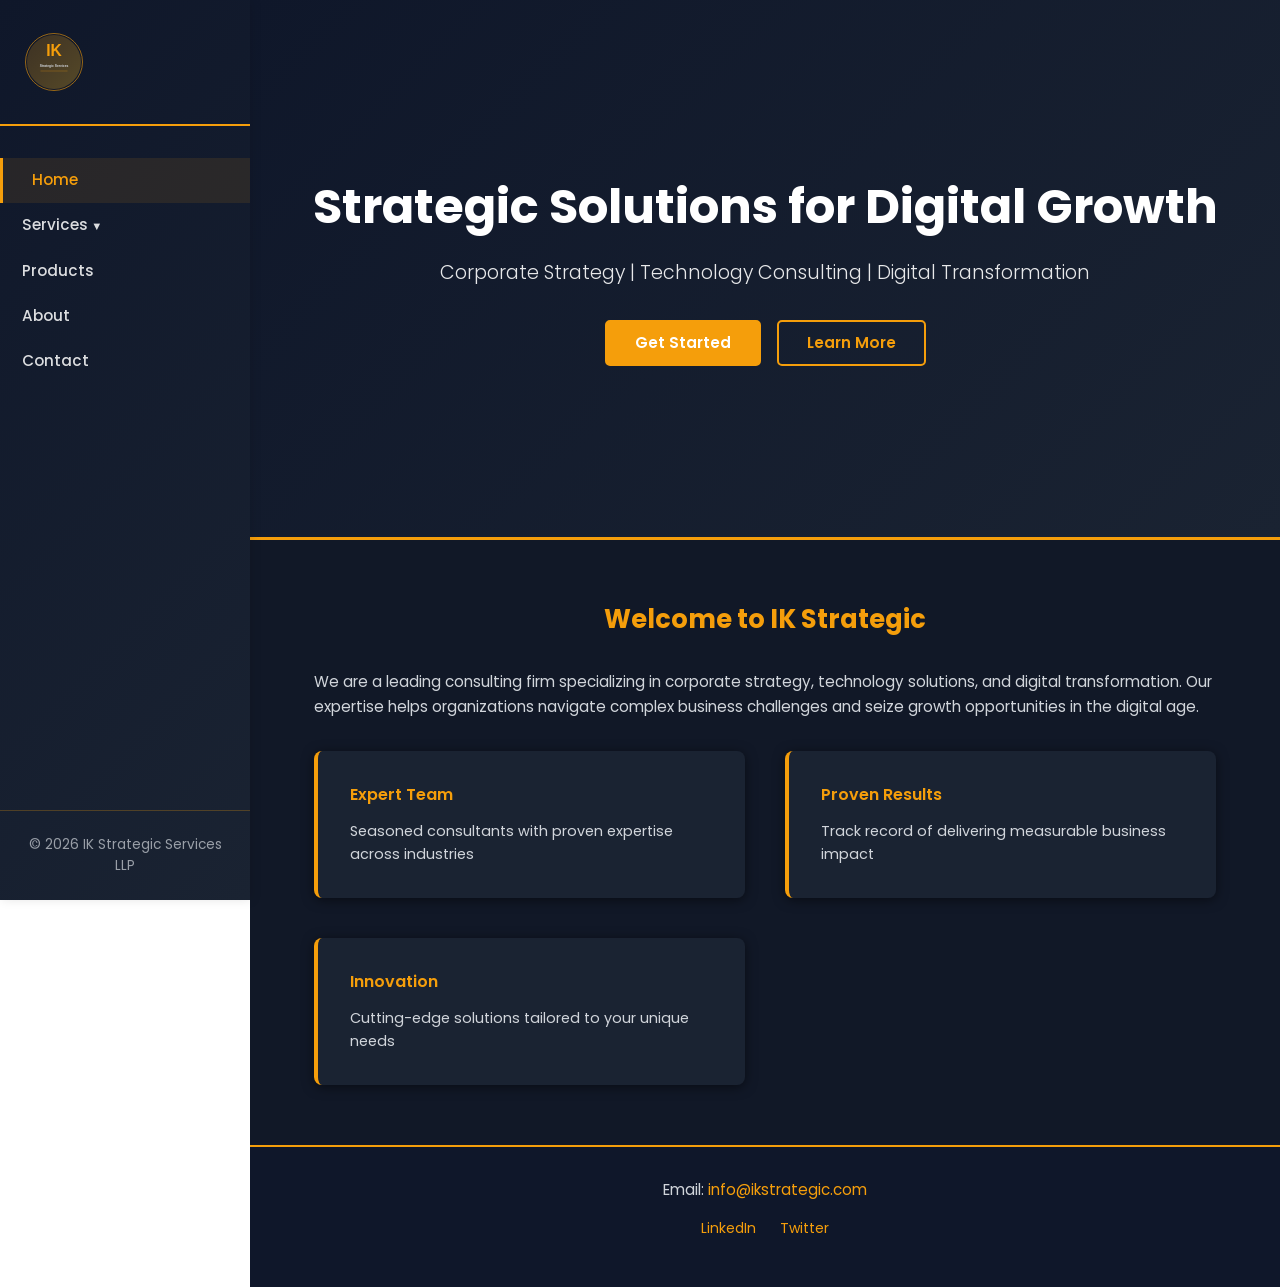
==== commit fb76faae: "Remove arrow icon from Services menu - clean submenu navigation" ====
--- a/index.html
+++ b/index.html
@@ -21,15 +21,30 @@
     </script>
 </head>
 <body>
+    <!-- Hamburger Menu Toggle -->
+    <button class="menu-toggle" id="menuToggle">☰</button>
+    <div class="menu-overlay" id="menuOverlay"></div>
+
     <!-- Sidebar Navigation -->
-    <aside class="sidebar">
+    <aside class="sidebar" id="sidebar">
         <div class="sidebar-header">
-            <h2 class="logo">IK Strategic Services</h2>
+            <img src="res/images/logo.svg" alt="IK Strategic Services" class="logo">
         </div>
         <nav class="sidebar-nav">
             <ul>
                 <li><a href="index.html" class="active">Home</a></li>
-                <li><a href="services.html">Services</a></li>
+                <li class="has-submenu" id="servicesMenu">
+                    <a href="services.html">Services</a>
+                    <ul class="submenu">
+                        <li><a href="services.html#ai-innovation">AI & Innovation</a></li>
+                        <li><a href="services.html#cloud-infrastructure">Cloud & Infrastructure</a></li>
+                        <li><a href="services.html#development-integration">Development & Integration</a></li>
+                        <li><a href="services.html#security-compliance">Security & Compliance</a></li>
+                        <li><a href="services.html#managed-services">Managed Services</a></li>
+                        <li><a href="services.html#digital-transformation">Digital Transformation</a></li>
+                        <li><a href="services.html#strategic-consulting">Strategic Consulting</a></li>
+                    </ul>
+                </li>
                 <li><a href="products.html">Products</a></li>
                 <li><a href="about.html">About</a></li>
                 <li><a href="contact.html">Contact</a></li>
@@ -87,5 +102,44 @@
             </div>
         </footer>
     </main>
+
+    <script>
+        // Mobile menu toggle
+        const menuToggle = document.getElementById('menuToggle');
+        const menuOverlay = document.getElementById('menuOverlay');
+        const sidebar = document.getElementById('sidebar');
+
+        menuToggle.addEventListener('click', () => {
+            sidebar.classList.toggle('active');
+            menuOverlay.classList.toggle('active');
+        });
+
+        menuOverlay.addEventListener('click', () => {
+            sidebar.classList.remove('active');
+            menuOverlay.classList.remove('active');
+        });
+
+        // Close menu when a link is clicked
+        const sidebarLinks = sidebar.querySelectorAll('a');
+        sidebarLinks.forEach(link => {
+            link.addEventListener('click', () => {
+                sidebar.classList.remove('active');
+                menuOverlay.classList.remove('active');
+            });
+        });
+
+        // Services submenu toggle
+        const servicesMenu = document.getElementById('servicesMenu');
+        if (servicesMenu) {
+            const servicesLink = servicesMenu.querySelector('a:first-child');
+            servicesLink.addEventListener('click', (e) => {
+                if (window.innerWidth <= 768) {
+                    e.preventDefault();
+                    servicesMenu.classList.toggle('open');
+                    servicesLink.classList.toggle('submenu-open');
+                }
+            });
+        }
+    </script>
 </body>
 </html>
--- a/styles.css
+++ b/styles.css
@@ -5,12 +5,14 @@
 }
 
 :root {
-    --primary-color: #4a9eff;
-    --dark-color: #1a1a1a;
-    --secondary-dark: #2d2d2d;
-    --light-bg: #f9f9f9;
-    --text-color: #333;
-    --text-light: #666;
+    --primary-color: #f59e0b;
+    --dark-color: #0f172a;
+    --secondary-dark: #1a2332;
+    --light-bg: #111827;
+    --text-color: #f3f4f6;
+    --text-light: #d1d5db;
+    --card-bg: #1a2332;
+    --border-gold: #d97706;
 }
 
 body {
@@ -38,17 +40,14 @@
 
 .sidebar-header {
     padding: 2rem 1.5rem;
-    border-bottom: 2px solid rgba(74, 158, 255, 0.2);
+    border-bottom: 2px solid var(--primary-color);
 }
 
 .logo {
-    font-size: 1.2rem;
-    font-weight: 700;
-    background: linear-gradient(135deg, var(--primary-color), #7bc3ff);
-    -webkit-background-clip: text;
-    -webkit-text-fill-color: transparent;
-    background-clip: text;
-    margin: 0;
+    max-width: 60px;
+    height: auto;
+    display: block;
+    transition: transform 0.3s ease;
 }
 
 .sidebar-nav {
@@ -63,7 +62,7 @@
     margin: 0;
 }
 
-.sidebar-nav a {
+.sidebar-nav > ul > li > a {
     display: block;
     padding: 0.7rem 1.2rem;
     color: rgba(255, 255, 255, 0.85);
@@ -74,12 +73,54 @@
     font-size: 0.95rem;
 }
 
-.sidebar-nav a:hover,
-.sidebar-nav a.active {
-    background: rgba(74, 158, 255, 0.1);
+.sidebar-nav > ul > li > a:hover,
+.sidebar-nav > ul > li > a.active {
+    background: rgba(245, 158, 11, 0.1);
     color: var(--primary-color);
     border-left-color: var(--primary-color);
     padding-left: 1.8rem;
+}
+
+/* Services Submenu */
+.sidebar-nav li.has-submenu > a::after {
+    content: ' ▼';
+    font-size: 0.7rem;
+    transition: transform 0.3s ease;
+}
+
+.sidebar-nav li.has-submenu > a.submenu-open::after {
+    transform: rotate(180deg);
+}
+
+.sidebar-nav .submenu {
+    list-style: none;
+    max-height: 0;
+    overflow: hidden;
+    transition: max-height 0.3s ease;
+    background: rgba(245, 158, 11, 0.05);
+}
+
+.sidebar-nav li.has-submenu.open .submenu {
+    max-height: 500px;
+}
+
+.sidebar-nav .submenu li a {
+    display: block;
+    padding: 0.6rem 1.2rem 0.6rem 2.2rem;
+    color: rgba(209, 213, 219, 0.9);
+    text-decoration: none;
+    transition: all 0.2s ease;
+    border-left: 2px solid transparent;
+    font-weight: 400;
+    font-size: 0.9rem;
+}
+
+.sidebar-nav .submenu li a:hover,
+.sidebar-nav .submenu li a.active {
+    color: var(--primary-color);
+    background: rgba(245, 158, 11, 0.1);
+    border-left-color: var(--primary-color);
+    padding-left: 2.8rem;
 }
 
 .sidebar-footer {
@@ -87,10 +128,42 @@
     bottom: 0;
     width: 100%;
     padding: 1.5rem;
-    border-top: 1px solid rgba(74, 158, 255, 0.2);
+    border-top: 1px solid rgba(245, 158, 11, 0.25);
     font-size: 0.85rem;
-    color: rgba(255, 255, 255, 0.6);
+    color: rgba(209, 213, 219, 0.7);
     text-align: center;
+}
+
+/* Hamburger Menu Toggle */
+.menu-toggle {
+    display: none;
+    position: fixed;
+    top: 1rem;
+    left: 1rem;
+    z-index: 1001;
+    background: var(--primary-color);
+    border: none;
+    color: var(--dark-color);
+    font-size: 1.5rem;
+    cursor: pointer;
+    padding: 0.5rem 0.8rem;
+    border-radius: 5px;
+    transition: all 0.3s ease;
+}
+
+.menu-toggle:hover {
+    background: #fbbf24;
+}
+
+.menu-overlay {
+    display: none;
+    position: fixed;
+    top: 0;
+    left: 0;
+    width: 100%;
+    height: 100%;
+    background: rgba(0, 0, 0, 0.7);
+    z-index: 999;
 }
 
 /* Main Content */
@@ -110,19 +183,34 @@
 }
 
 /* Hero Section */
+.hero {
+    background: linear-gradient(135deg, var(--dark-color) 0%, var(--secondary-dark) 100%);
+    color: white;
+    border-bottom: 3px solid var(--primary-color);
+    min-height: 60vh;
+    display: flex;
+    align-items: center;
+    justify-content: center;
+    padding: 60px 2rem;
+}
+
 .hero h1 {
-    font-size: 2rem;
-    margin-bottom: 0.8rem;
+    font-size: 3rem;
+    margin-bottom: 1rem;
     font-weight: 700;
-}
+    color: white;
+}
+
 .hero p {
-    font-size: 0.95rem;
-    margin-bottom: 1.25rem;
+    font-size: 1.2rem;
+    margin-bottom: 2rem;
     color: rgba(255, 255, 255, 0.9);
     font-weight: 300;
 }
+
 .hero-content {
     animation: slideDown 0.8s ease-out;
+    text-align: center;
 }
 
 .hero h1 {
@@ -181,12 +269,12 @@
 .services,
 .about,
 .team {
-    padding: 80px 2rem;
+    padding: 60px 2rem;
     flex-grow: 1;
 }
 
 .welcome {
-    background: white;
+    background: var(--light-bg);
 }
 
 .services {
@@ -194,7 +282,7 @@
 }
 
 .about {
-    background: white;
+    background: var(--light-bg);
 }
 
 .team {
@@ -203,15 +291,16 @@
 
 section h2 {
     font-size: 1.6rem;
-    margin-bottom: 1rem;
-    color: var(--dark-color);
+    margin-bottom: 2rem;
+    color: var(--primary-color);
     font-weight: 700;
+    text-align: center;
 }
 
 section > .container > p {
     font-size: 0.95rem;
     color: var(--text-light);
-    margin-bottom: 1.5rem;
+    margin-bottom: 2rem;
     line-height: 1.6;
 }
 
@@ -219,72 +308,96 @@
 .highlight-cards {
     display: grid;
     grid-template-columns: repeat(auto-fit, minmax(280px, 1fr));
-    gap: 2rem;
+    gap: 2.5rem;
     margin-top: 2rem;
 }
 
 .card {
-    background: white;
+    background: var(--card-bg);
     padding: 2rem;
     border-radius: 8px;
-    box-shadow: 0 2px 10px rgba(0, 0, 0, 0.08);
+    box-shadow: 0 2px 12px rgba(0, 0, 0, 0.5);
     transition: all 0.3s ease;
-    border-top: 4px solid var(--primary-color);
+    border-left: 4px solid var(--primary-color);
 }
 
 .card:hover {
     transform: translateY(-5px);
-    box-shadow: 0 5px 20px rgba(0, 0, 0, 0.15);
+    box-shadow: 0 5px 20px rgba(245, 158, 11, 0.3);
 }
 
 .card h3 {
     font-size: 1rem;
-    margin-bottom: 0.4rem;
-    color: var(--dark-color);
+    margin-bottom: 0.8rem;
+    color: var(--primary-color);
     font-weight: 600;
 }
 
 .card p {
     color: var(--text-light);
     font-size: 0.9rem;
+    line-height: 1.6;
 }
 
 /* Services Grid */
 .services-grid {
     display: grid;
     grid-template-columns: repeat(auto-fit, minmax(300px, 1fr));
-    gap: 2rem;
+    gap: 2.5rem;
+}
+
+.service-category {
+    margin-bottom: 4rem;
+}
+
+.category-title {
+    font-size: 1.8rem;
+    font-weight: 700;
+    color: var(--primary-color);
+    margin-bottom: 2rem;
+    padding-bottom: 1rem;
+    border-bottom: 2px solid var(--primary-color);
+    opacity: 0.9;
 }
 
 .service-card {
-    background: white;
+    background: var(--card-bg);
     padding: 2rem;
     border-radius: 8px;
     text-align: center;
     transition: all 0.3s ease;
-    box-shadow: 0 2px 10px rgba(0, 0, 0, 0.08);
+    box-shadow: 0 2px 12px rgba(0, 0, 0, 0.5);
+    border-top: 4px solid var(--primary-color);
 }
 
 .service-card:hover {
     transform: translateY(-8px);
-    box-shadow: 0 8px 25px rgba(0, 0, 0, 0.15);
+    box-shadow: 0 8px 25px rgba(245, 158, 11, 0.3);
 }
 
 .service-icon {
     font-size: 3rem;
-    margin-bottom: 1rem;
+    margin-bottom: 1.2rem;
 }
 
 .service-card h3 {
     font-size: 1rem;
-    margin-bottom: 0.75rem;
-    color: var(--dark-color);
+    margin-bottom: 1rem;
+    color: var(--primary-color);
+    font-weight: 600;
+}
+
+.service-card h4 {
+    font-size: 1rem;
+    margin-bottom: 1rem;
+    color: var(--primary-color);
     font-weight: 600;
 }
 
 .service-card p {
     color: var(--text-light);
     font-size: 0.9rem;
+    line-height: 1.6;
 }
 
 /* About Page Content */
@@ -299,7 +412,7 @@
 .about-intro h3 {
     font-size: 1.2rem;
     margin-bottom: 0.75rem;
-    color: var(--dark-color);
+    color: var(--primary-color);
     font-weight: 600;
 }
 
@@ -334,17 +447,17 @@
 }
 
 .team-member {
-    background: white;
+    background: var(--card-bg);
     border-radius: 8px;
     overflow: hidden;
     text-align: center;
-    box-shadow: 0 2px 10px rgba(0, 0, 0, 0.08);
+    box-shadow: 0 2px 12px rgba(0, 0, 0, 0.5);
     transition: all 0.3s ease;
 }
 
 .team-member:hover {
     transform: translateY(-5px);
-    box-shadow: 0 5px 20px rgba(0, 0, 0, 0.15);
+    box-shadow: 0 5px 20px rgba(245, 158, 11, 0.3);
 }
 
 .team-member-avatar {
@@ -364,7 +477,7 @@
 .team-member h4 {
     font-size: 1rem;
     margin-bottom: 0.4rem;
-    color: var(--dark-color);
+    color: var(--text-color);
     font-weight: 600;
 }
 
@@ -396,7 +509,7 @@
 .form-group label {
     display: block;
     margin-bottom: 0.5rem;
-    color: var(--dark-color);
+    color: var(--text-color);
     font-weight: 500;
 }
 
@@ -404,18 +517,20 @@
 .form-group textarea {
     width: 100%;
     padding: 0.65rem;
-    border: 1px solid #ddd;
+    border: 1px solid #3a4556;
     border-radius: 5px;
     font-family: 'Poppins', sans-serif;
     font-size: 0.92rem;
     transition: border-color 0.2s ease;
+    background: #1a2332;
+    color: var(--text-color);
 }
 
 .form-group input:focus,
 .form-group textarea:focus {
     outline: none;
     border-color: var(--primary-color);
-    box-shadow: 0 0 0 3px rgba(74, 158, 255, 0.1);
+    box-shadow: 0 0 0 3px rgba(245, 158, 11, 0.15);
 }
 
 .form-group textarea {
@@ -425,7 +540,7 @@
 
 .form-group button {
     background: var(--primary-color);
-    color: white;
+    color: var(--dark-color);
     padding: 10px 24px;
     border: none;
     border-radius: 5px;
@@ -438,17 +553,18 @@
 }
 
 .form-group button:hover {
-    background: var(--dark-color);
+    background: #fbbf24;
     transform: translateY(-2px);
 }
 
 /* Footer */
 footer {
     background: var(--dark-color);
-    color: white;
+    color: var(--text-light);
     padding: 2rem;
     text-align: center;
     margin-top: auto;
+    border-top: 2px solid var(--primary-color);
 }
 
 .footer-content p {
@@ -503,82 +619,409 @@
 }
 
 /* Responsive Design */
+/* Large screens (1400px and up) */
+@media (min-width: 1400px) {
+    .container {
+        max-width: 1300px;
+    }
+}
+
+/* Medium screens (769px - 1199px) */
+@media (max-width: 1199px) and (min-width: 769px) {
+    .sidebar {
+        width: 220px;
+    }
+
+    .main-content {
+        margin-left: 220px;
+        width: calc(100% - 220px);
+    }
+
+    section h2 {
+        font-size: 1.8rem;
+    }
+
+    .highlight-cards {
+        gap: 2rem;
+    }
+
+    .services-grid {
+        gap: 2rem;
+    }
+}
+
+/* Tablet (481px - 768px) */
 @media (max-width: 768px) {
+    .menu-toggle {
+        display: block;
+    }
+
+    .sidebar-header {
+        padding: 2rem 1.5rem 2rem 4.5rem;
+    }
+
     .sidebar {
-        width: 200px;
+        position: fixed;
+        left: 0;
+        top: 0;
+        width: 250px;
+        height: 100vh;
+        transform: translateX(-100%);
+        transition: transform 0.3s ease;
+        z-index: 1000;
+    }
+
+    .sidebar.active {
+        transform: translateX(0);
+    }
+
+    .menu-overlay.active {
+        display: block;
     }
 
     .main-content {
-        margin-left: 200px;
-        width: calc(100% - 200px);
+        margin-left: 0;
+        width: 100%;
+    }
+
+    .sidebar {
+        width: 180px;
+    }
+
+    .hero {
+        min-height: 50vh;
+        padding: 50px 1.2rem;
     }
 
     .hero h1 {
-        font-size: 2rem;
+        font-size: 1.6rem;
+        margin-bottom: 0.8rem;
     }
 
     .hero p {
-        font-size: 1rem;
+        font-size: 0.9rem;
+        margin-bottom: 1.2rem;
     }
 
     .cta-buttons {
         flex-direction: column;
+        gap: 0.8rem;
     }
 
     .cta-button {
         width: 100%;
     }
 
+    section {
+        padding: 50px 1.2rem;
+    }
+
     section h2 {
-        font-size: 2rem;
+        font-size: 1.5rem;
+        margin-bottom: 1.5rem;
+        text-align: center;
+    }
+
+    section > .container > p {
+        font-size: 0.92rem;
+        margin-bottom: 1.5rem;
     }
 
     .about-intro {
         grid-template-columns: 1fr;
+        gap: 2rem;
     }
 
     .sidebar-nav a {
         font-size: 0.9rem;
-        padding: 0.8rem 1.2rem;
-    }
-}
-
-@media (max-width: 600px) {
+        padding: 0.7rem 1rem;
+    }
+
+    .highlight-cards {
+        gap: 1.5rem;
+    }
+
+    .services-grid {
+        gap: 1.5rem;
+    }
+
+    .card {
+        padding: 1.5rem;
+    }
+
+    .service-card {
+        padding: 1.5rem;
+    }
+}
+
+/* Small phones (321px - 480px) */
+@media (max-width: 480px) {
+    .menu-toggle {
+        display: block;
+    }
+
+    .sidebar-header {
+        padding: 2rem 1.5rem 2rem 4.5rem;
+    }
+
     .sidebar {
-        width: 180px;
+        position: fixed;
+        left: 0;
+        top: 0;
+        width: 250px;
+        height: 100vh;
+        transform: translateX(-100%);
+        transition: transform 0.3s ease;
+        z-index: 1000;
+    }
+
+    .sidebar.active {
+        transform: translateX(0);
+    }
+
+    .menu-overlay.active {
+        display: block;
     }
 
     .main-content {
-        margin-left: 180px;
-        width: calc(100% - 180px);
+        margin-left: 0;
+        width: 100%;
+    }
+
+    body {
+        font-size: 13px;
+    }
+
+    .sidebar {
+        width: 250px;
+    }
+
+    .container {
+        padding: 0 1rem;
     }
 
     .hero {
-        padding: 50px 1rem;
+        min-height: 45vh;
+        padding: 35px 0.8rem;
     }
 
     .hero h1 {
-        font-size: 1.5rem;
+        font-size: 1.4rem;
+        margin-bottom: 0.7rem;
+    }
+
+    .hero p {
+        font-size: 0.85rem;
+        margin-bottom: 1rem;
+    }
+
+    .cta-button {
+        padding: 9px 22px;
+        font-size: 0.92rem;
     }
 
     section {
-        padding: 50px 1rem;
+        padding: 35px 0.8rem;
     }
 
     section h2 {
-        font-size: 1.5rem;
+        font-size: 1.3rem;
+        margin-bottom: 1.2rem;
+        text-align: center;
+    }
+
+    section > .container > p {
+        font-size: 0.88rem;
+        margin-bottom: 1.2rem;
+        line-height: 1.5;
     }
 
     .logo {
+        font-size: 0.95rem;
+    }
+
+    .sidebar-header {
+        padding: 1rem 0.7rem;
+    }
+
+    .sidebar-footer {
+        font-size: 0.65rem;
+        padding: 0.7rem;
+    }
+
+    .sidebar-nav a {
+        font-size: 0.82rem;
+        padding: 0.6rem 0.7rem;
+    }
+
+    .highlight-cards {
+        gap: 1rem;
+        grid-template-columns: 1fr;
+    }
+
+    .services-grid {
+        gap: 1rem;
+        grid-template-columns: 1fr;
+    }
+
+    .team-grid {
+        grid-template-columns: 1fr;
+    }
+
+    .card {
+        padding: 1.2rem;
+        margin-bottom: 0.5rem;
+    }
+
+    .card h3 {
+        font-size: 0.95rem;
+        margin-bottom: 0.6rem;
+    }
+
+    .card p {
+        font-size: 0.85rem;
+        line-height: 1.5;
+    }
+
+    .service-card {
+        padding: 1.2rem;
+    }
+
+    .service-icon {
+        font-size: 2.2rem;
+        margin-bottom: 0.8rem;
+    }
+
+    .service-card h3 {
+        font-size: 1rem;
+        margin-bottom: 0.7rem;
+    }
+
+    .service-card p {
+        font-size: 0.85rem;
+        line-height: 1.5;
+    }
+
+    .about-intro {
+        grid-template-columns: 1fr;
+        gap: 1.5rem;
+    }
+
+    .about-intro h3 {
+        font-size: 1.15rem;
+        margin-bottom: 0.8rem;
+    }
+
+    .about-intro p {
+        font-size: 0.88rem;
+        margin-bottom: 0.8rem;
+    }
+
+    .about-list li {
+        padding: 0.6rem 0;
+        font-size: 0.85rem;
+        padding-left: 1.5rem;
+    }
+}
+
+/* Extra small phones (max 320px) */
+@media (max-width: 320px) {
+    .menu-toggle {
+        display: block;
+    }
+
+    .sidebar-header {
+        padding: 2rem 1.5rem 2rem 4.5rem;
+    }
+
+    .sidebar {
+        position: fixed;
+        left: 0;
+        top: 0;
+        width: 250px;
+        height: 100vh;
+        transform: translateX(-100%);
+        transition: transform 0.3s ease;
+        z-index: 1000;
+    }
+
+    .sidebar.active {
+        transform: translateX(0);
+    }
+
+    .menu-overlay.active {
+        display: block;
+    }
+
+    .main-content {
+        margin-left: 0;
+        width: 100%;
+    }
+
+    body {
+        font-size: 12px;
+    }
+
+    .sidebar {
+        width: 250px;
+    }
+
+    .hero {
+        min-height: 40vh;
+        padding: 30px 0.6rem;
+    }
+
+    .hero h1 {
         font-size: 1.2rem;
-    }
-
-    .sidebar-header {
-        padding: 1.5rem 1rem;
-    }
-
-    .sidebar-footer {
-        font-size: 0.75rem;
+        margin-bottom: 0.6rem;
+    }
+
+    .hero p {
+        font-size: 0.8rem;
+        margin-bottom: 0.8rem;
+    }
+
+    .logo {
+        font-size: 0.9rem;
+    }
+
+    .cta-button {
+        padding: 8px 18px;
+        font-size: 0.85rem;
+    }
+
+    section h2 {
+        font-size: 1.2rem;
+        margin-bottom: 1rem;
+        text-align: center;
+    }
+
+    section {
+        padding: 30px 0.6rem;
+    }
+
+    .sidebar-nav a {
+        font-size: 0.78rem;
+        padding: 0.5rem 0.6rem;
+    }
+
+    .highlight-cards {
+        gap: 0.8rem;
+    }
+
+    .services-grid {
+        gap: 0.8rem;
+    }
+
+    .card {
         padding: 1rem;
     }
-}
+
+    .card h3 {
+        font-size: 0.9rem;
+    }
+
+    .card p {
+        font-size: 0.8rem;
+    }
+}
